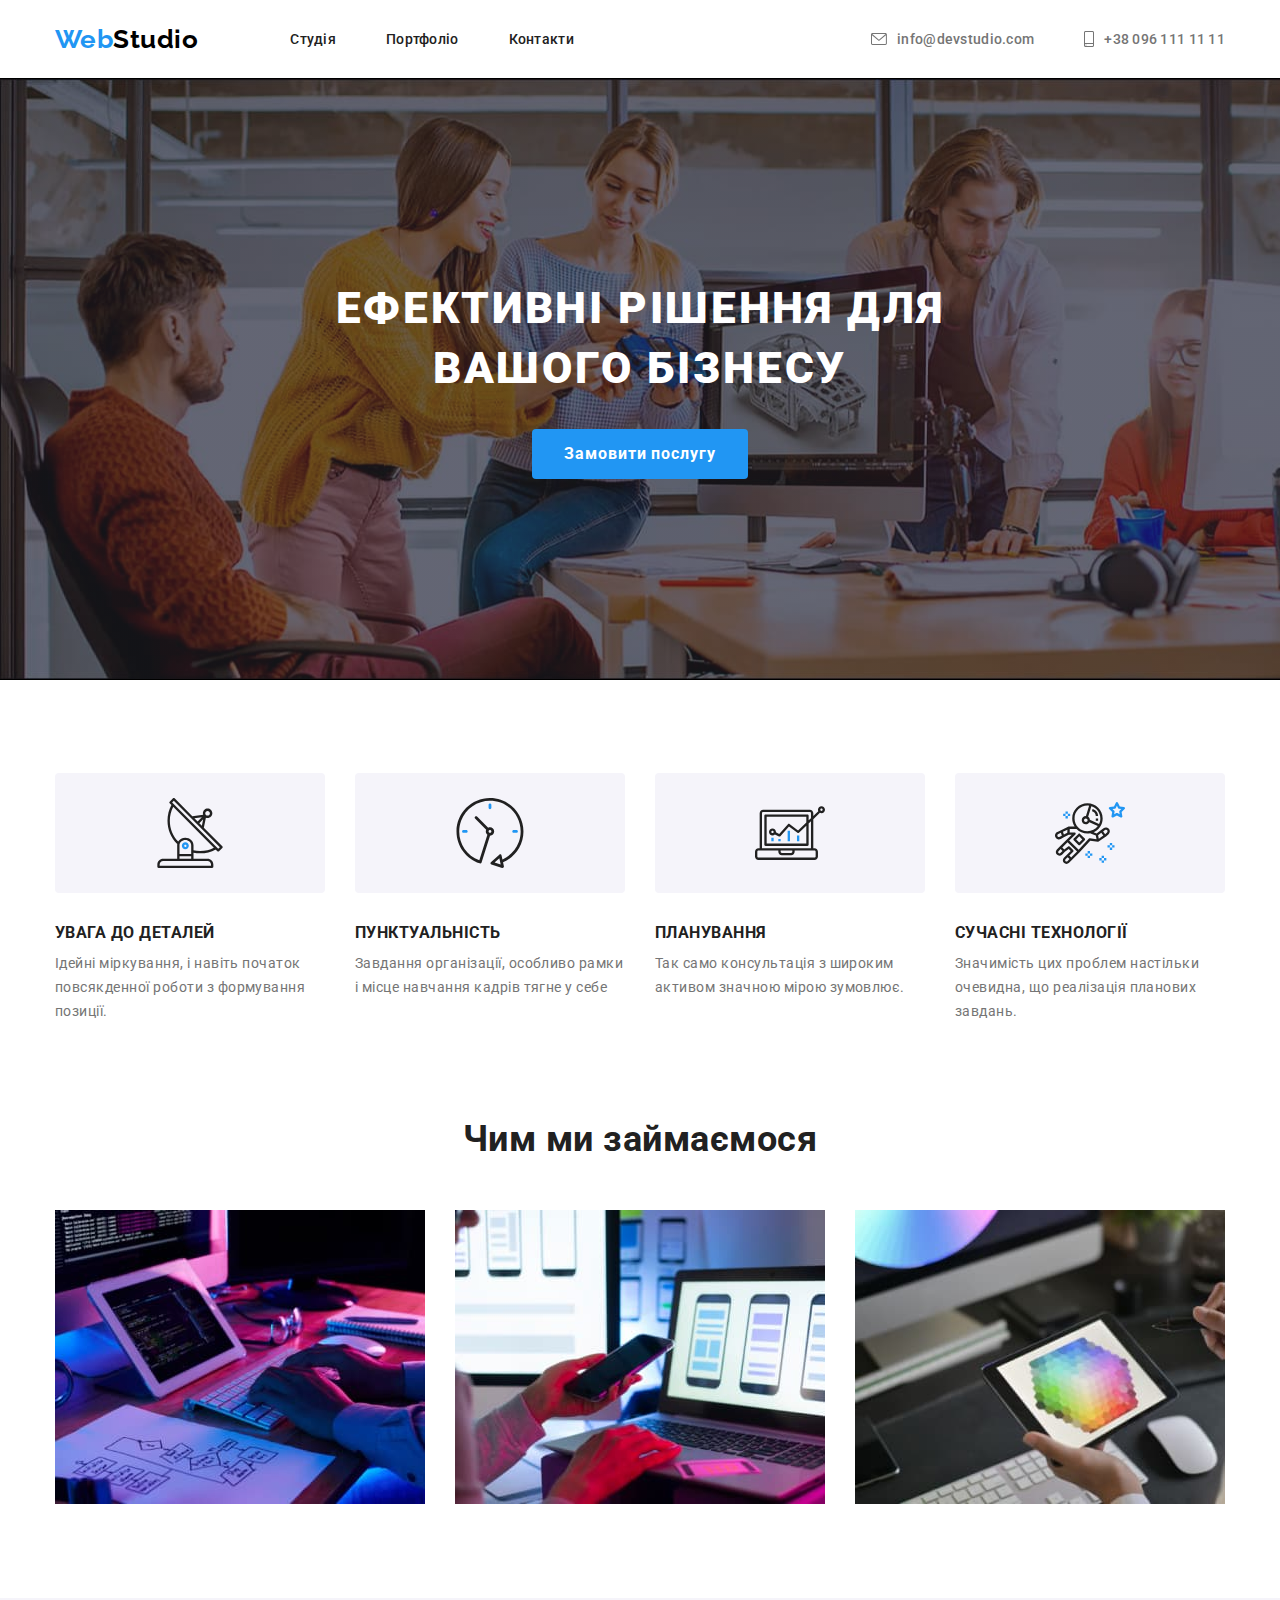
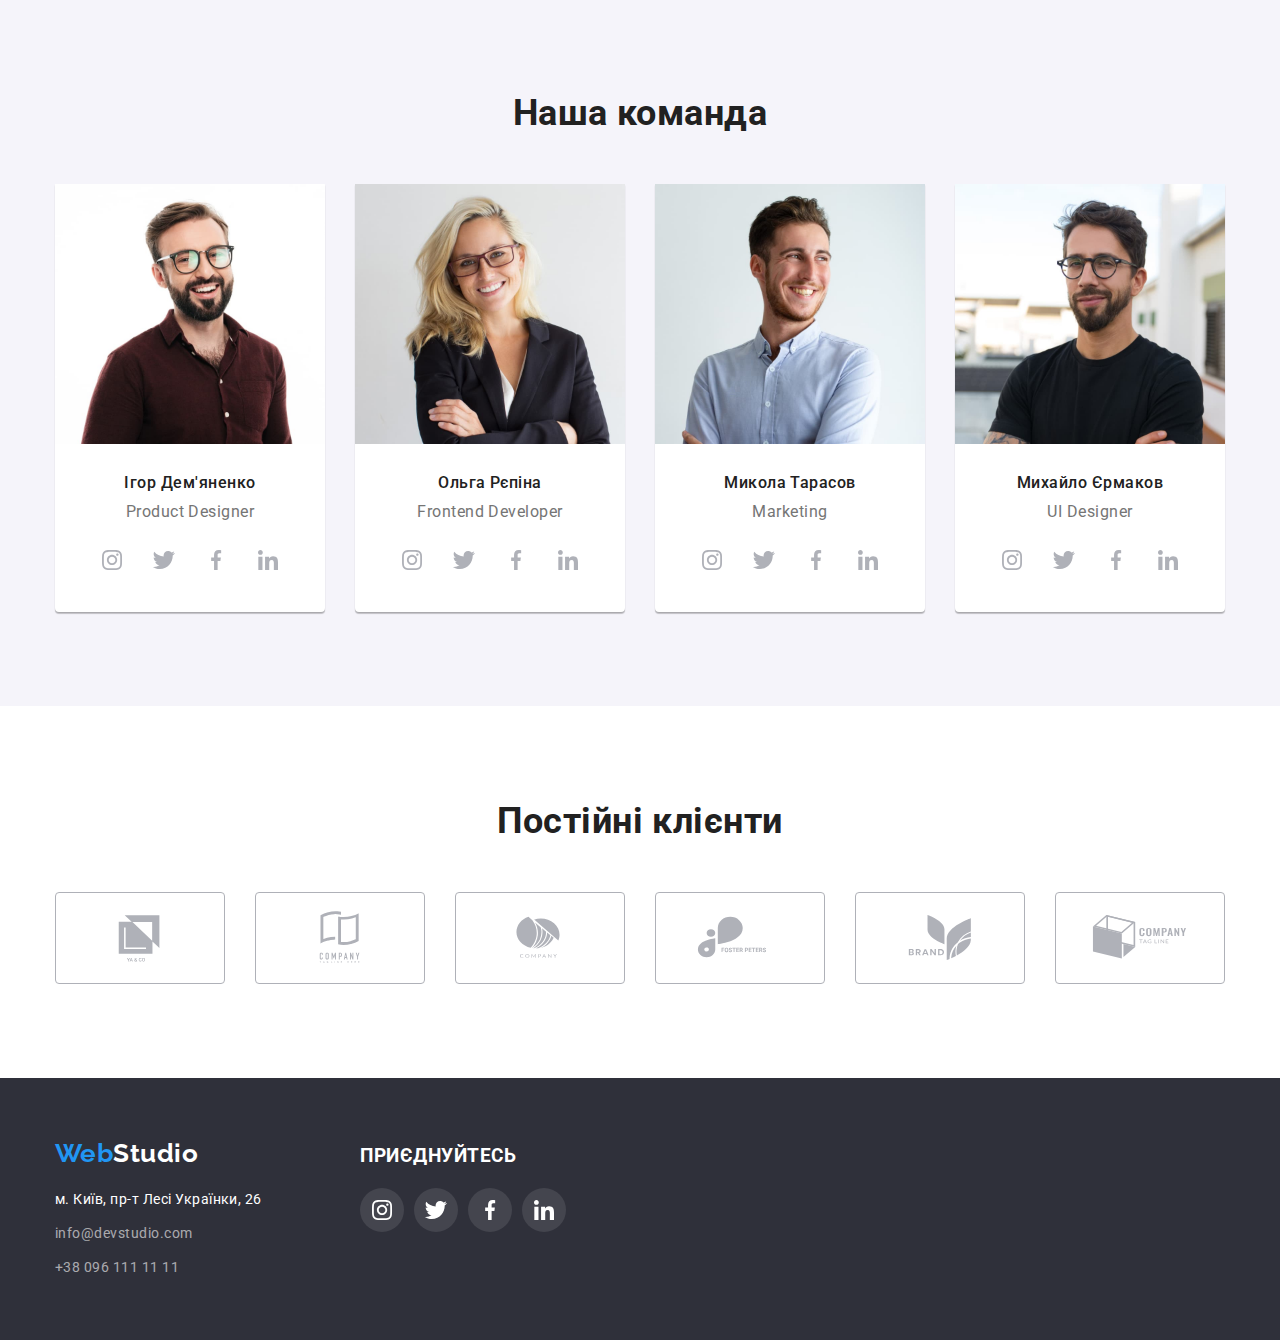
==== index.html @ e4ec39dd "hw5" ====
<!DOCTYPE html>
<html lang="uk">

<head>
    <meta charset="UTF-8" />
    <meta http-equiv="X-UA-Compatible" content="IE=edge" />
    <meta name="viewport" content="width=device-width, initial-scale=1.0" />
    <title>Home_Work_1</title>
    <link
        href="https://fonts.googleapis.com/css2?family=Raleway:wght@700&family=Roboto:wght@400;500;700;900&display=swap"
        rel="stylesheet">
    <link rel="stylesheet" href="https://cdn.jsdelivr.net/npm/modern-normalize@1.1.0/modern-normalize.min.css">
    <link rel="stylesheet" href="/css/style.css">
</head>

<body>
    <header class="header-menu">
        <div class="container header-menu-container">
            <nav class="menu-navigation">
                <a class="logo" href="./portfolio.html">
                    <span lang="en"><span class="logo-blue">Web</span><span class="logo-black">Studio</span></span>
                </a>

                <ul class="header-nav list">
                    <li class="item-link-nav">
                        <a class="link-nav" href="./portfolio.html">Студія</a>
                    </li>
                    <li class="item-link-nav">
                        <a class="link-nav" href="./portfolio.html">Портфоліо</a>
                    </li>
                    <li class="item-link-nav">
                        <a class="link-nav" href="./portfolio.html">Контакти</a>
                    </li>
                </ul>
            </nav>

            <ul class="header-contacts list">
                <li class="item-header-contacts">
                    <a class="link-contact" href="mailto:info@devstudio.com">
                        <svg class="icon-poshta icon-item" width="16" height="12">
                            <use href="./images/icons.svg#icon-poshta"></use>
                        </svg>info@devstudio.com</a>
                </li>
                <li class="item-header-contacts">
                    <a class="link-contact" href="tel:+380961111111">
                        <svg class="icon-smartphone icon-item" width="10" height="16">
                            <use href="./images/icons.svg#icon-smartphone"></use>
                        </svg> +38 096 111 11 11</a>
                </li>
            </ul>
        </div>
    </header>

    <main>
        <!-- hero -->
        <section class="hero-section">
            <div class="container hero-content hero-overlay">
                <h1 class="hero-title">
                    Ефективні рішення для
                    вашого бізнесу
                </h1>
                <span class="page-hero-btn">
                    <button class="btns hero-button" type="button">
                        Замовити послугу
                    </button>
                </span>

            </div>
        </section>

        <!-- our difference list witout title h2-->
        <section class="section">
            <div class="container">
                <h2 class="visually-hidden">Наші особливості</h2>

                <ul class="differences-list list">
                    <li class="difference-item">
                        <div class="link-difference">
                            <svg class="icon-antenna difference-icon" width="70" height="70">
                                <use href="./images/icons.svg#icon-antenna"></use>
                            </svg>
                        </div>
                        <div class="difference-text-item">
                            <h3 class="title-difference">Увага до деталей</h3>
                            <p class="description-difference">
                                Ідейні міркування, і навіть початок повсякденної роботи з
                                формування позиції.
                            </p>
                        </div>
                    </li>

                    <li class="difference-item">
                        <div class="link-difference">
                            <svg class="icon-antenna difference-icon" width="70" height="70">
                                <use href="./images/icons.svg#icon-clock"></use>
                            </svg>
                        </div>
                        <div class="difference-text-item">
                            <h3 class="title-difference">Пунктуальність</h3>
                            <p class="description-difference">
                                Завдання організації, особливо рамки і місце навчання кадрів тягне
                                у себе
                            </p>
                        </div>
                    </li>

                    <li class="difference-item">
                        <div class="link-difference">
                            <svg class="icon-antenna difference-icon" width="70" height="70">
                                <use href="./images/icons.svg#icon-diagram"></use>
                            </svg>
                        </div>
                        <div class="difference-text-item">
                            <h3 class="title-difference">Планування</h3>
                            <p class="description-difference">
                                Так само консультація з широким активом значною мірою зумовлює.
                            </p>
                        </div>
                    </li>

                    <li class="difference-item">
                        <div class="link-difference">
                            <svg class="icon-antenna difference-icon" width="70" height="70">
                                <use href="./images/icons.svg#icon-astronaut"></use>
                            </svg>
                        </div>
                        <div class="difference-text-item">
                            <h3 class="title-difference">Сучасні технології</h3>
                            <p class="description-difference">
                                Значимість цих проблем настільки очевидна, що реалізація планових
                                завдань.
                            </p>
                        </div>
                    </li>
                </ul>
            </div>
        </section>

        <!-- images what we do -->
        <section class="about section">
            <div class="container">
                <h2 class="title-what-we-do">Чим ми займаємося</h2>

                <ul class="list images-list">

                    <li class="item-images-list">
                        <a href="">
                            <img src="./images/imgs-index/typing.jpg" alt="typing" width="370" />
                        </a>
                    </li>

                    <li class="item-images-list">
                        <a href="">
                            <img src="./images/imgs-index/laptop.jpg" alt="laptop" width="370" />
                        </a>
                    </li>

                    <li class="item-images-list">
                        <a href="">
                            <img src="./images/imgs-index/tablet.jpg" alt="tablet" width="370" />
                        </a>
                    </li>
                </ul>
            </div>
        </section>

        <!-- our team -->
        <section class="section our-team-section ">
            <div class="container">
                <h2 class="title-our-team">Наша команда</h2>
                <ul class="list our-team">
                    <li class="item-our-team">
                        <img class="member-img" src="./images/imgs-index/product-designer.jpg"
                            alt="Product Designer photo" width="270" />
                        <div class="about-member">
                            <h3 class="member-team-name">Ігор Дем'яненко</h3>
                            <p class="member-team-position"><span lang="en">Product Designer</span></p>
                            <ul class="social-list-links list">
                                <li class="social_list-link">
                                    <a class="social-link" href="">
                                        <svg class="social-link-icon-instagram social-link-icon" width="20" height="20">
                                            <use href="./images/icons.svg#icon-instagram"></use>
                                        </svg>
                                    </a>
                                </li>
                                <li class="social_list-link">
                                    <a class="social-link" href="">
                                        <svg class="social-link-icon-twitter social-link-icon" width="20" height="20">
                                            <use href="./images/icons.svg#icon-twitter"></use>
                                        </svg>
                                    </a>
                                </li>
                                <li class="social_list-link">
                                    <a class="social-link" href="">
                                        <svg class="social-link-icon-facebook social-link-icon" width="20" height="20">
                                            <use href="./images/icons.svg#icon-facebook"></use>
                                        </svg>
                                    </a>
                                </li>
                                <li class="social_list-link">
                                    <a class="social-link" href="">
                                        <svg class="social-link-icon-linkedin social-link-icon" width="20" height="20">
                                            <use href="./images/icons.svg#icon-linkedin"></use>
                                        </svg>
                                    </a>
                                </li>
                            </ul>
                        </div>
                    </li>

                    <li class="item-our-team">
                        <img src="./images/imgs-index/frontend-developer.jpg" alt="Frontend Developer photo"
                            width="270" />
                        <div class="about-member">
                            <h3 class="member-team-name">Ольга Рєпіна</h3>
                            <p class="member-team-position"><span lang="en">Frontend Developer</span></p>
                            <ul class="social-list-links list">
                                <li class="social_list-link">
                                    <a class="social-link" href="">
                                        <svg class="social-link-icon-instagram social-link-icon" width="20" height="20">
                                            <use href="./images/icons.svg#icon-instagram"></use>
                                        </svg>
                                    </a>
                                </li>
                                <li class="social_list-link">
                                    <a class="social-link" href="">
                                        <svg class="social-link-icon-twitter social-link-icon" width="20" height="20">
                                            <use href="./images/icons.svg#icon-twitter"></use>
                                        </svg>
                                    </a>
                                </li>
                                <li class="social_list-link">
                                    <a class="social-link" href="">
                                        <svg class="social-link-icon-facebook social-link-icon" width="20" height="20">
                                            <use href="./images/icons.svg#icon-facebook"></use>
                                        </svg>
                                    </a>
                                </li>
                                <li class="social_list-link">
                                    <a class="social-link" href="">
                                        <svg class="social-link-icon-linkedin social-link-icon" width="20" height="20">
                                            <use href="./images/icons.svg#icon-linkedin"></use>
                                        </svg>
                                    </a>
                                </li>
                            </ul>
                        </div>
                    </li>

                    <li class="item-our-team">
                        <img src="./images/imgs-index/marketing.jpg" alt="Marketing photo" width="270" />
                        <div class="about-member">
                            <h3 class="member-team-name">Микола Тарасов</h3>
                            <p class="member-team-position"><span lang="en">Marketing</span></p>
                            <ul class="social-list-links list">
                                <li class="social_list-link">
                                    <a class="social-link" href="">
                                        <svg class="social-link-icon-instagram social-link-icon" width="20" height="20">
                                            <use href="./images/icons.svg#icon-instagram"></use>
                                        </svg>
                                    </a>
                                </li>
                                <li class="social_list-link">
                                    <a class="social-link" href="">
                                        <svg class="social-link-icon-twitter social-link-icon" width="20" height="20">
                                            <use href="./images/icons.svg#icon-twitter"></use>
                                        </svg>
                                    </a>
                                </li>
                                <li class="social_list-link">
                                    <a class="social-link" href="">
                                        <svg class="social-link-icon-facebook social-link-icon" width="20" height="20">
                                            <use href="./images/icons.svg#icon-facebook"></use>
                                        </svg>
                                    </a>
                                </li>
                                <li class="social_list-link">
                                    <a class="social-link" href="">
                                        <svg class="social-link-icon-linkedin social-link-icon" width="20" height="20">
                                            <use href="./images/icons.svg#icon-linkedin"></use>
                                        </svg>
                                    </a>
                                </li>
                            </ul>
                        </div>
                    </li>

                    <li class="item-our-team">
                        <img src="./images/imgs-index/ui-designer.jpg" alt="UI Designer photo" width="270" />
                        <div class="about-member">
                            <h3 class="member-team-name">Михайло Єрмаков</h3>
                            <p class="member-team-position"><span lang="en">UI Designer</span></p>
                            <ul class="social-list-links list">
                                <li class="social_list-link">
                                    <a class="social-link" href="">
                                        <svg class="social-link-icon-instagram social-link-icon" width="20" height="20">
                                            <use href="./images/icons.svg#icon-instagram"></use>
                                        </svg>
                                    </a>
                                </li>
                                <li class="social_list-link">
                                    <a class="social-link" href="">
                                        <svg class="social-link-icon-twitter social-link-icon" width="20" height="20">
                                            <use href="./images/icons.svg#icon-twitter"></use>
                                        </svg>
                                    </a>
                                </li>
                                <li class="social_list-link">
                                    <a class="social-link" href="">
                                        <svg class="social-link-icon-facebook social-link-icon" width="20" height="20">
                                            <use href="./images/icons.svg#icon-facebook"></use>
                                        </svg>
                                    </a>
                                </li>
                                <li class="social_list-link">
                                    <a class="social-link" href="">
                                        <svg class="social-link-icon-linkedin social-link-icon" width="20" height="20">
                                            <use href="./images/icons.svg#icon-linkedin"></use>
                                        </svg>
                                    </a>
                                </li>
                            </ul>
                        </div>
                    </li>
                </ul>
            </div>
        </section>

        <!-- constant customers -->
        <section class="section customers-section">
            <div class="container">
                <h2 class="title-constant-customers">Постійні клієнти</h2>

                <ul class="list customers-list">
                    <li class="customer-list-item">
                        <a href="#" class="customer-list-link">
                            <svg class="customer-list-link_icon" width="106" height="60">
                                <use href="./images/icons.svg#icon-logo1"></use>
                            </svg>
                        </a>
                    </li>

                    <li class="customer-list-item">
                        <a href="#" class="customer-list-link">
                            <svg class="customer-list-link_icon" width="106" height="60">
                                <use href="./images/icons.svg#icon-logo2"></use>
                            </svg>
                        </a>
                    </li>

                    <li class="customer-list-item">
                        <a href="#" class="customer-list-link">
                            <svg class="customer-list-link_icon" width="106" height="60">
                                <use href="./images/icons.svg#icon-logo3"></use>
                            </svg>
                        </a>
                    </li>

                    <li class="customer-list-item">
                        <a href="#" class="customer-list-link">
                            <svg class="customer-list-link_icon" width="106" height="60">
                                <use href="./images/icons.svg#icon-logo4"></use>
                            </svg>
                        </a>
                    </li>

                    <li class="customer-list-item">
                        <a href="#" class="customer-list-link">
                            <svg class="customer-list-link_icon" width="106" height="60">
                                <use href="./images/icons.svg#icon-logo5"></use>
                            </svg>
                        </a>
                    </li>

                    <li class="customer-list-item">
                        <a href="#" class="customer-list-link">
                            <svg class="customer-list-link_icon" width="106" height="60">
                                <use href="./images/icons.svg#icon-logo6"></use>
                            </svg>
                        </a>
                    </li>
                </ul>
            </div>
        </section>
    </main>

    <footer class="footer-menu">
        <div class="container footer-container">

            <div class="logo-address-container">
                <a class="logo" href=""><span lang="en"><span class="logo-blue">Web</span><span
                            class="logo-white">Studio</span></span></a>
                <address class="footer-address">
                    <ul class="list footer-contacts">
                        <li class="item-footer-contacts">
                            <a class="link-footer map-address" href="https://goo.gl/maps/CPtrU1FHBa2aNyZL9"
                                target="_blank" rel="noopener noreferrer"">м. Київ, пр-т Лесі Українки, 26</a>
                    </li>
                    <li class=" item-footer-contacts">
                                <a class=" link-footer mail-contact"
                                    href="mailto:info@devstudio.com">info@devstudio.com</a>
                        </li>
                        <li class="item-footer-contacts">
                            <a class="link-footer tel-contact" href="tel:+380961111111">+38 096 111 11 11</a>
                        </li>
                    </ul>
                </address>
            </div>

            <div class="icon-footer-container">
                <h3 class="title-icon-footer" lang="uk">приєднуйтесь</h3>
                <ul class="list-icon-footer list">
                    <li class="footer-social_list-link">
                        <a class="footer-social-link" href="">
                            <svg class="social-link-icon-instagram social-link-icon" width="20" height="20">
                                <use href="./images/icons.svg#icon-instagram"></use>
                            </svg>
                        </a>
                    </li>
                    <li class="footer-social_list-link">
                        <a class="footer-social-link" href="">
                            <svg class="social-link-icon-twitter social-link-icon" width="20" height="20">
                                <use href="./images/icons.svg#icon-twitter"></use>
                            </svg>
                        </a>
                    </li>
                    <li class="footer-social_list-link">
                        <a class="footer-social-link" href="">
                            <svg class="social-link-icon-facebook social-link-icon" width="20" height="20">
                                <use href="./images/icons.svg#icon-facebook"></use>
                            </svg>
                        </a>
                    </li>
                    <li class="footer-social_list-link">
                        <a class="footer-social-link" href="">
                            <svg class="social-link-icon-linkedin social-link-icon" width="20" height="20">
                                <use href="./images/icons.svg#icon-linkedin"></use>
                            </svg>
                        </a>
                    </li>
                </ul>
            </div>
        </div>
    </footer>
</body>

</html>
---- css/style.css ----
:root {
    --main-dark-color: #212121;
    --main-light-color: #757575;
    --grey-icon-color: #AFB1B8;
    --blue-color: #2196F3;
    --blue-button-active-color: #188CE8;
    --grey-button-color: #F5F4FA;
    --logo-dark-color: #000000;
    --white-color: #ffffff;
    --hero-background-color: #2F303A;
    --header-border-color: #ECECEC;
    --light-footer-contacts-color: rgba(255, 255, 255, 0.6);
    --border-portfolio-color: #EEEEEE;
    --under-bgimages-color: #c4c4c4;
    --card-set-gap: 30px;
}

/* General Styles */

h1,
h2,
h3,
h4,
p {
    margin-top: 0;
    margin-bottom: 0;
}

ul,
ol {
    margin-top: 0;
    margin-bottom: 0;
    padding-left: 0;
}

img {
    display: block;
    max-width: 100%;
}

body {
    font-family: 'Roboto', sans-serif;
    font-style: normal;
    font-weight: 400;
    line-height: 1.17;
    letter-spacing: 0.03em;
    color: var(--main-light-color);
}

.section {
    padding-top: 94px;
    padding-bottom: 94px;
}

.container {
    width: 1200px;
    margin-left: auto;
    margin-right: auto;
    padding-left: 15px;
    padding-right: 15px;
}

/* a {
    text-decoration: none;
} */

/* li {
    list-style: none;
} */


/* Header Styles */

/* header logo */

.header-menu {
    padding-top: 24px;
    padding-bottom: 24px;

    border-bottom: 1px solid var(--header-border-color);
}

.header-menu-container {
    display: flex;
    align-items: center;
    justify-content: space-between;
}

.menu-navigation {
    display: flex;
    align-items: center;
}

.logo {
    margin-right: 92px;

    font-family: 'Raleway';
    font-size: 26px;
    font-weight: 700;
    letter-spacing: inherit;
}

.logo,
.link-nav,
.link-contact,
.link-footer,
.link-images,
.social-link {
    text-decoration: none;
}

.logo-blue {
    color: var(--blue-color);
}

.logo-black {
    color: var(--logo-dark-color);
}

/* header nav and contacts*/

.list {
    list-style: none;
}

.header-nav,
.header-contacts {
    display: flex;

    font-size: 14px;
    font-weight: 500;
    letter-spacing: 0.02em;
}

.header-nav {
    column-gap: 50px;
}

.item-link-nav:not(:last-child) {
    /* margin-right: 50px; */
}

.link-nav {
    color: var(--main-dark-color);
}

.header-contacts .item-header-contacts:not(:last-child) {
    margin-right: 50px;
}


.link-contact,
.link-difference {
    display: flex;
    align-items: center;
    justify-content: center;
    color: var(--main-light-color);
}

.icon-item {
    margin-right: 10px;
    fill: currentColor;

}

.link-nav:hover,
.link-nav:focus,
.link-contact:hover,
.link-contact:focus,
.map-address:hover,
.map-address:focus {
    color: var(--blue-color);
}

/* Page 1 (index.html) Styles for main */

/* hero section*/

.hero-section {
    padding-top: 200px;
    padding-bottom: 200px;
    max-width: 1600px;
    height: 600px;
    margin-right: auto;
    margin-left: auto;

    background-color: var(--under-bgimages-color);
    outline: 1px solid #000000;
    background-image: linear-gradient(rgba(47, 48, 58, 0.4), rgba(47, 48, 58, 0.4)),
        url(../images/bg-hero-img.jpg);
    block-size: auto;
}

.hero-content .hero-title {
    margin-right: auto;
    margin-left: auto;
    width: 696px;
    margin-bottom: 30px;

    font-size: 44px;
    font-style: inherit;
    font-weight: 900;
    line-height: 1.36;
    letter-spacing: 0.06em;
    text-transform: uppercase;
    text-align: center;
    color: var(--white-color);
}

.hero-overlay {}

/* this property for all buttons (Page 1-2) */
.btns {
    cursor: pointer;
    font-family: 'Roboto';
    font-style: normal;
    font-size: 16px;
    border-radius: 4px;
}

.hero-button {
    padding-top: 10px;
    padding-right: 32px;
    padding-bottom: 10px;
    padding-left: 32px;

    background-color: var(--blue-color);
    color: var(--white-color);
    font-family: 'Roboto';
    font-style: normal;
    font-size: 16px;
    font-weight: 700;
    line-height: 1.88;
    letter-spacing: 0.06em;

    border: 0;
}

.page-hero-btn {
    display: flex;
    justify-content: center;
}

.hero-button:hover,
.hero-button:focus {
    background-color: #188CE8;
}


/* Section with our difference list and witout title h2 */

.visually-hidden {
    position: absolute;
    white-space: nowrap;
    width: 1px;
    height: 1px;
    overflow: hidden;
    border: 0;
    padding: 0;
    clip: rect(0 0 0 0);
    clip-path: inset(50%);
    margin: -1px;
}

.differences-list {
    display: flex;
    flex-wrap: wrap;
    margin-right: -30px;

    font-family: inherit;
    line-height: inherit;
    font-size: 14px;
}

.difference-item {
    flex-basis: calc(100% / 4 - var(--card-set-gap));
    margin-right: 30px;
}

.link-difference {
    display: flex;
    justify-content: center;
    align-items: center;
    height: 120px;
    border-radius: 4px;
    background-color: var(--grey-button-color);
}

.link-difference>.difference-icon {
    width: 70px;
    height: 70px;
    fill: solid #AFB1B8;
}

.difference-text-item {
    padding-top: 30px;
}

.title-difference {
    margin-bottom: 10px;

    font-weight: 700;
    color: var(--main-dark-color);
    text-transform: uppercase;
}

.description-difference {
    line-height: 1.71;
    color: var(--main-light-color);
}

/* what we do Section*/

.title-what-we-do,
.title-our-team,
.title-constant-customers {
    text-align: center;
    margin-bottom: 50px;

    font-weight: 700;
    font-size: 36px;
    color: var(--main-dark-color);
}

.about {
    padding-top: 0;
}

.images-list {
    display: flex;
    flex-wrap: wrap;
    column-gap: var(--card-set-gap);
}

.item-images-list {}

/* our team Section */

.our-team-section {
    background-color: var(--grey-button-color);
}

.our-team {
    display: flex;
    flex-wrap: wrap;
    margin-right: -30px;

    font-family: inherit;
    font-size: 16px;
    line-height: inherit;
}

.item-our-team {
    flex-basis: calc(100% / 4 - var(--card-set-gap));
    margin-right: 30px;
    text-align: center;
    background-color: var(--white-color);
    border-radius: 0px 0px 4px 4px;
    box-shadow: 0 2px 1px 0 rgba(0, 0, 0, 0.2),
        0 1px 1px 0 rgba(0, 0, 0, 0.14);
}

.about-member {
    flex-basis: inherit;
    padding-top: 30px;
    padding-bottom: 30px;

    flex-basis: inherit;
}

.member-team-name {
    margin-bottom: 10px;

    font-weight: 500;
    font-size: 16px;
    color: var(--main-dark-color);
}

.member-team-position {
    color: var(--main-light-color);
}

.social-list-links {
    display: flex;
    /* margin-bottom: 20px; */
    justify-content: center;
    margin-top: 16px;
    column-gap: 8px;
    /* padding: 0 32px; */
    /* margin-right: auto;
    margin-left: auto; */
    /* width: 206px;
    margin-right: auto;
    margin-left: auto; */
}

.social_list-link {
    align-items: center;
    justify-content: center;
}

.social-link {
    display: flex;
    justify-content: center;
    align-items: center;
    width: 44px;
    height: 44px;
    border-radius: 50%;
    /* background-color: teal; */
}

.social-link:hover,
.social-link:focus {
    background-color: var(--blue-color);
}

.social-link-icon {
    width: 100%;
    /* height: 100%; */
    color: var(--grey-icon-color);
    fill: currentColor;
}

.social-link:hover .social-link-icon,
.social-link:focus .social-link-icon {
    fill: var(--white-color);
}

/* align-content: center; */
/* width: 44px;
    height: 44px;
*/

/* .social_list-link {
    justify-content: center;
    /* flex-basis: calc(100% / 4 - 10px);
    margin-right: 10px; */
}

/* .social-link {
    display: flex;
    align-content: center;
} */
*/
/* white card under image */



/* Customers Section */

.customers-section {}

.customers-list {
    display: flex;
    align-items: center;
    justify-content: center;
    /* flex-wrap: wrap; */
    margin-right: -30px;
}

.customer-list-item {
    /* display: flex; */
    flex-basis: calc(100% / 6 - var(--card-set-gap));
    margin-right: var(--card-set-gap);
    /* border: 1px solid teal; */
    /* width: 170px; */
    height: 92px;
    /* stroke: 1px solid #AFB1B8; */
}

.customer-list-link {
    display: flex;
    align-items: center;
    justify-content: center;
    /* width: 100%; */
    height: 100%;
    /* padding: 16px 32px; */
    background-color: var(--white-color);
    border: 1px solid #AFB1B8;
    border-radius: 4px;
}

.customer-list-link:hover,
.customer-list-link:focus {
    border-color: var(--blue-color);
    fill: var(--blue-color);
}

.customer-list-link:hover .customer-list-link_icon,
.customer-list-link:focus .customer-list-link_icon {
    /* border-color: var(--blue-color); */
    fill: var(--blue-color);
}

.customer-list-link_icon {
    width: 106px;
    height: 60px;
    color: #AFB1B8;
    fill: var(--grey-icon-color);
}


/* Styles of Footer part*/

/* logo */

.footer-container {
    display: flex;
    align-items: baseline;
    justify-content: flex-start;
}

.footer-menu {
    padding-top: 60px;
    padding-bottom: 60px;

    background-color: var(--hero-background-color);
}

.logo-white {
    color: var(--white-color);
}

.footer-address {
    margin-top: 20px;
}

.footer-contacts {
    font-family: inherit;
    font-style: normal;
    font-size: 14px;
    letter-spacing: inherit;
    line-height: 1.71;
}

.item-footer-contacts:not(:last-child) {
    margin-bottom: 10px;
}

.map-address {
    color: var(--white-color);
}

.mail-contact,
.tel-contact {
    color: var(--light-footer-contacts-color);
}

.mail-contact:hover,
.mail-contact:focus,
.tel-contact:hover,
.tel-contact:focus {
    color: rgba(33, 150, 243, 1);
}

.icon-footer-container {
    margin-left: 70px;
}

.title-icon-footer {
    margin-bottom: 20px;
}

.list-icon-footer {
    display: flex;
    margin-right: -10px;
}

.title-icon-footer {
    font-style: inherit;
    color: var(--white-color);
    line-height: auto;
    font-style: bold;
    text-transform: uppercase;
}

.footer-social-link {
    display: flex;
    justify-content: center;
    align-items: center;
    width: 44px;
    height: 44px;
    border-radius: 50%;
    background-color: rgba(255, 255, 255, 0.1);
}

.footer-social_list-link {
    flex-basis: calc(100% / 4 - 10px);
    margin-right: 10px;
}

.footer-social-link>.social-link-icon {
    fill: var(--white-color);
}

.footer-social-link:hover,
.footer-social-link:focus {
    background-color: var(--blue-color);
    fill: var(--white-color);
}



/* Page 2 (portfolio.html) Styles for main */

.list-buttons {
    display: flex;
    flex-wrap: wrap;
    justify-content: center;
    margin-bottom: 50px;
}

.list-btn {
    padding-top: 6px;
    padding-right: 22px;
    padding-bottom: 6px;
    padding-left: 22px;

    font-weight: 500;
    line-height: 1.63;
    letter-spacing: 0.03em;

    border: 1px solid transparent;
}

/* .btn-all {
    padding-right: 25px;
    padding-left: 25px;
} */

.portfolio-btn:not(:last-child) {
    margin-right: 8px;
}

.menu-button:hover,
.menu-button:focus {
    background-color: var(--blue-color);
    color: var(--white-color);
    box-shadow: 0px 3px 1px rgba(0, 0, 0, 0.1),
        0px 1px 2px rgba(0, 0, 0, 0.08),
        0px 2px 2px rgba(0, 0, 0, 0.12);
}

.images-menu {
    display: flex;
    /* box-sizing: border-box; */
    flex-wrap: wrap;
    margin-right: calc(-1 *var(--card-set-gap));
    margin-bottom: calc(-1 *var(--card-set-gap));
}

.item-img-menu {
    flex-basis: calc(100% / 3 - 30px);
    margin-right: var(--card-set-gap);
    margin-bottom: var(--card-set-gap);

    background-color: var(--white-color);
}

.item-img-menu:not(:nth-child(3n)) {
    margin-right: 30px;
}

.item-img-menu:not(:nth-last-child(-n+3)) {
    margin-bottom: 30px;
}

.link-images {
    display: block;
}

/* НЕ ПРАЦЮЄ ТІНЬ НА ПОСИЛАННЯХ, ЛИШЕ НА ЛІШКАХ .item-img-menu */
.link-images:hover,
.link-images:focus {
    box-shadow: 1px 4px 6px rgba(0, 0, 0, 0.16),
        0 4px 4px rgba(0, 0, 0, 0.06),
        0 1px 1px rgba(0, 0, 0, 0.12);
}

.img-dsc {
    display: block;
    padding: 20px 24px;

    border-top: 0;
    border-bottom: 1px solid var(--border-portfolio-color);
    border-right: 1px solid var(--border-portfolio-color);
    border-left: 1px solid var(--border-portfolio-color);
}

.image-title {
    font-size: 18px;
    font-weight: 700;
    line-height: 2;
    letter-spacing: 0.06em;

    color: var(--main-dark-color);
}

.image-text {
    font-size: 16px;
    line-height: 1.88;
    letter-spacing: inherit;

    color: var(--main-light-color);
}
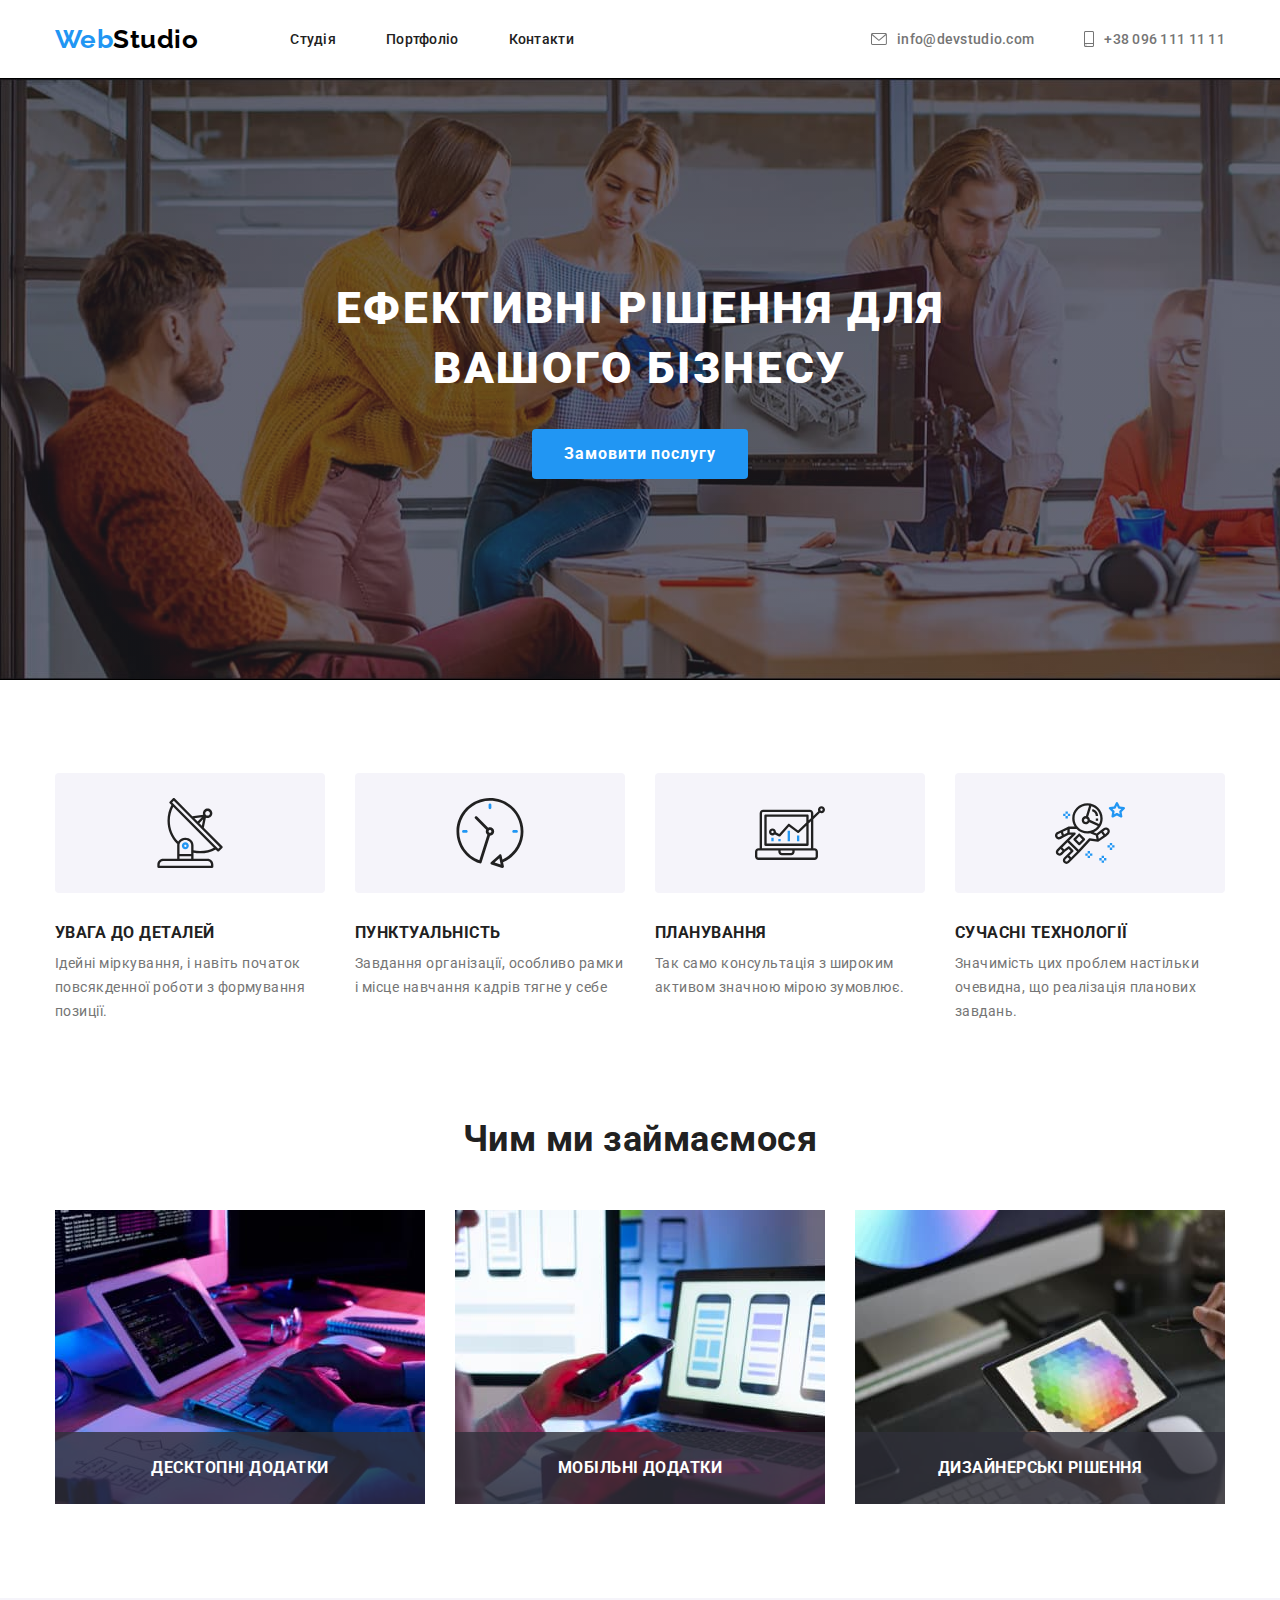
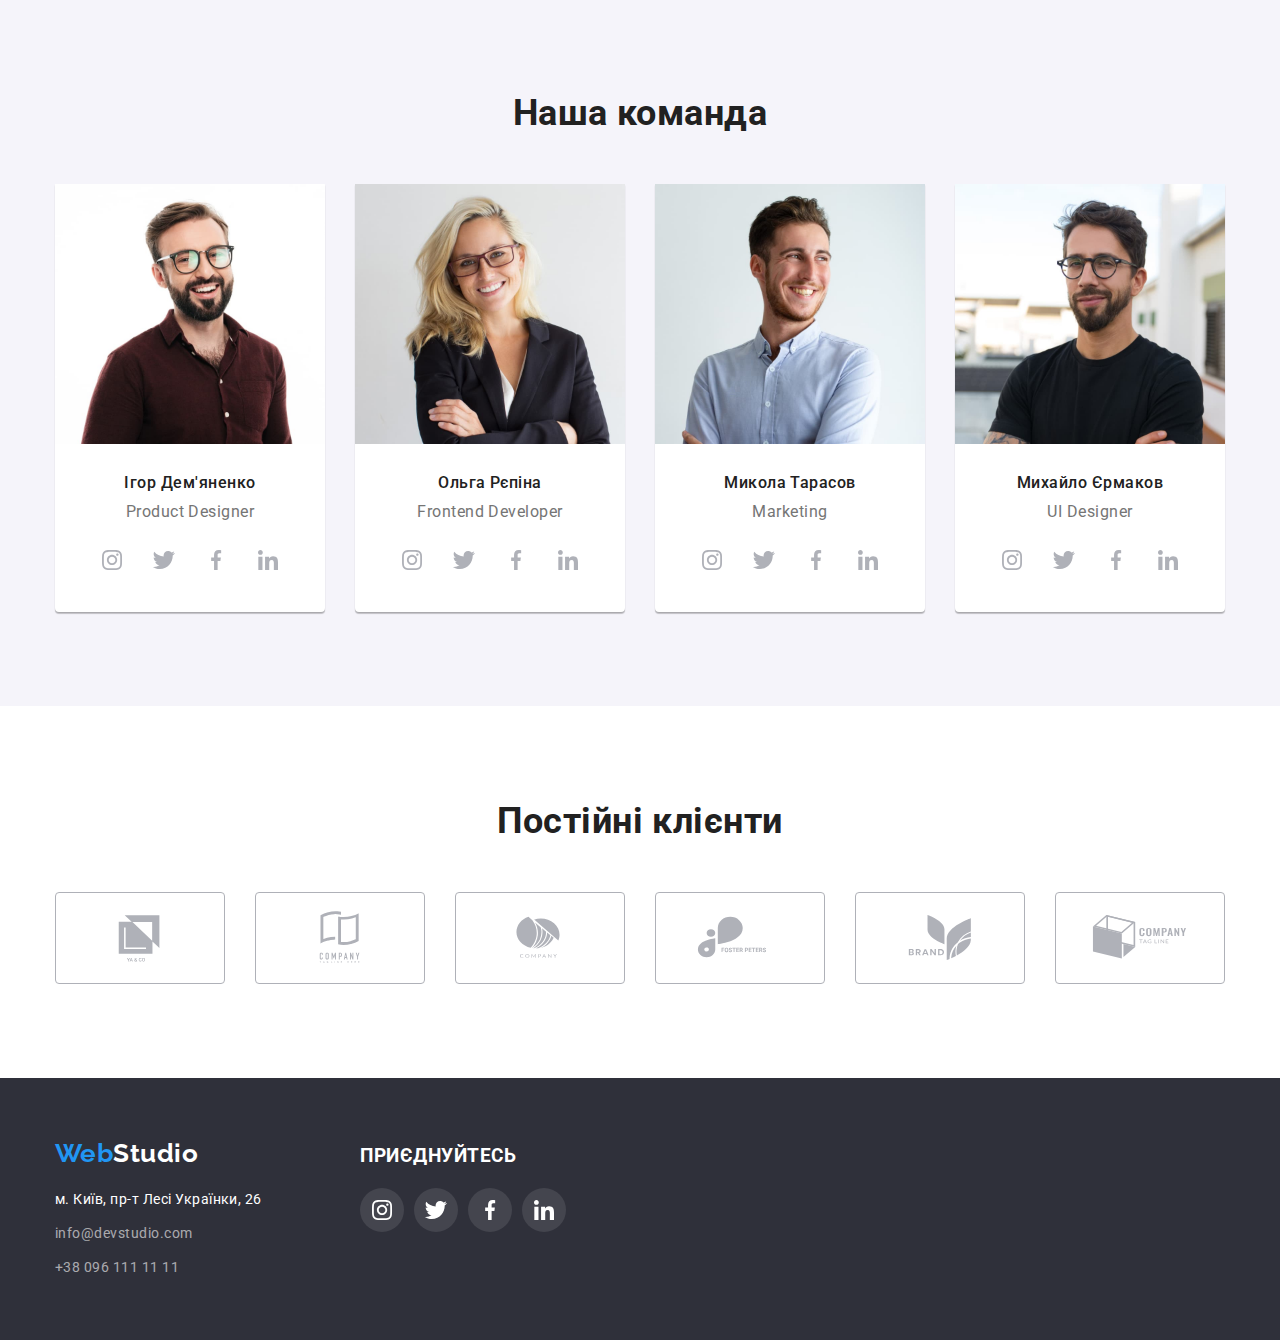
==== commit 48cf5073: "hw5" ====
--- a/index.html
+++ b/index.html
@@ -144,21 +144,36 @@
                 <ul class="list images-list">
 
                     <li class="item-images-list">
-                        <a href="">
-                            <img src="./images/imgs-index/typing.jpg" alt="typing" width="370" />
-                        </a>
+                        <div class="thumb-what-we-do">
+                            <a href="">
+                                <img src="./images/imgs-index/typing.jpg" alt="typing" width="370" />
+                            </a>
+                            <div class="dscn-what-we-do">
+                                <p lang="uk">Десктопні додатки</p>
+                            </div>
+                        </div>
                     </li>
 
                     <li class="item-images-list">
-                        <a href="">
-                            <img src="./images/imgs-index/laptop.jpg" alt="laptop" width="370" />
-                        </a>
+                        <div class="thumb-what-we-do">
+                            <a href="">
+                                <img src="./images/imgs-index/laptop.jpg" alt="laptop" width="370" />
+                            </a>
+                            <div class="dscn-what-we-do">
+                                <p lang="uk">Мобільні додатки</p>
+                            </div>
+                        </div>
                     </li>
 
                     <li class="item-images-list">
-                        <a href="">
-                            <img src="./images/imgs-index/tablet.jpg" alt="tablet" width="370" />
-                        </a>
+                        <div class="thumb-what-we-do">
+                            <a href="">
+                                <img src="./images/imgs-index/tablet.jpg" alt="tablet" width="370" />
+                            </a>
+                            <div class="dscn-what-we-do">
+                                <p lang="uk">Дизайнерські рішення</p>
+                            </div>
+                        </div>
                     </li>
                 </ul>
             </div>
--- a/css/style.css
+++ b/css/style.css
@@ -105,7 +105,8 @@
 .link-contact,
 .link-footer,
 .link-images,
-.social-link {
+.social-link,
+.link-images.images-overlay-text {
     text-decoration: none;
 }
 
@@ -334,6 +335,34 @@
 
 .item-images-list {}
 
+.thumb-what-we-do {
+    position: relative;
+    display: flex;
+}
+
+/* .thumb-what-we-do:hover .dscn-what-we-do {
+    opacity: 0;
+} */
+
+.dscn-what-we-do {
+    position: absolute;
+    display: flex;
+    justify-content: center;
+    align-items: center;
+    padding-top: 27px;
+    padding-bottom: 27px;
+    /* top: 50%;
+    left: 50%; */
+    /* transform: translate(-50%, 0%); */
+    width: 100%;
+    bottom: 0;
+    
+    background-color: rgba(47, 48, 58, 0.8);
+    color: var(--white-color);
+    text-transform: uppercase;
+    font-weight: 700;
+}
+
 /* our team Section */
 
 .our-team-section {
@@ -669,6 +698,29 @@
     display: block;
 }
 
+.link-images-overlay {
+    position: relative;
+    /* display: flex; */
+}
+
+.images-overlay-text {
+    position: absolute;
+    top: 50%;
+    left: 50%;
+    transform: translate(-50%, -50%);
+    width: 100%;
+    height: 100%;
+
+    background-color: rgba(33, 150, 243, 0.9);
+    color: --white-color;
+    /* display: inline-block; */
+    /* padding: 63px 24px; */
+    font-size: 18px;
+    line-height: 1.33;
+    
+    opacity: ;
+}
+
 /* НЕ ПРАЦЮЄ ТІНЬ НА ПОСИЛАННЯХ, ЛИШЕ НА ЛІШКАХ .item-img-menu */
 .link-images:hover,
 .link-images:focus {
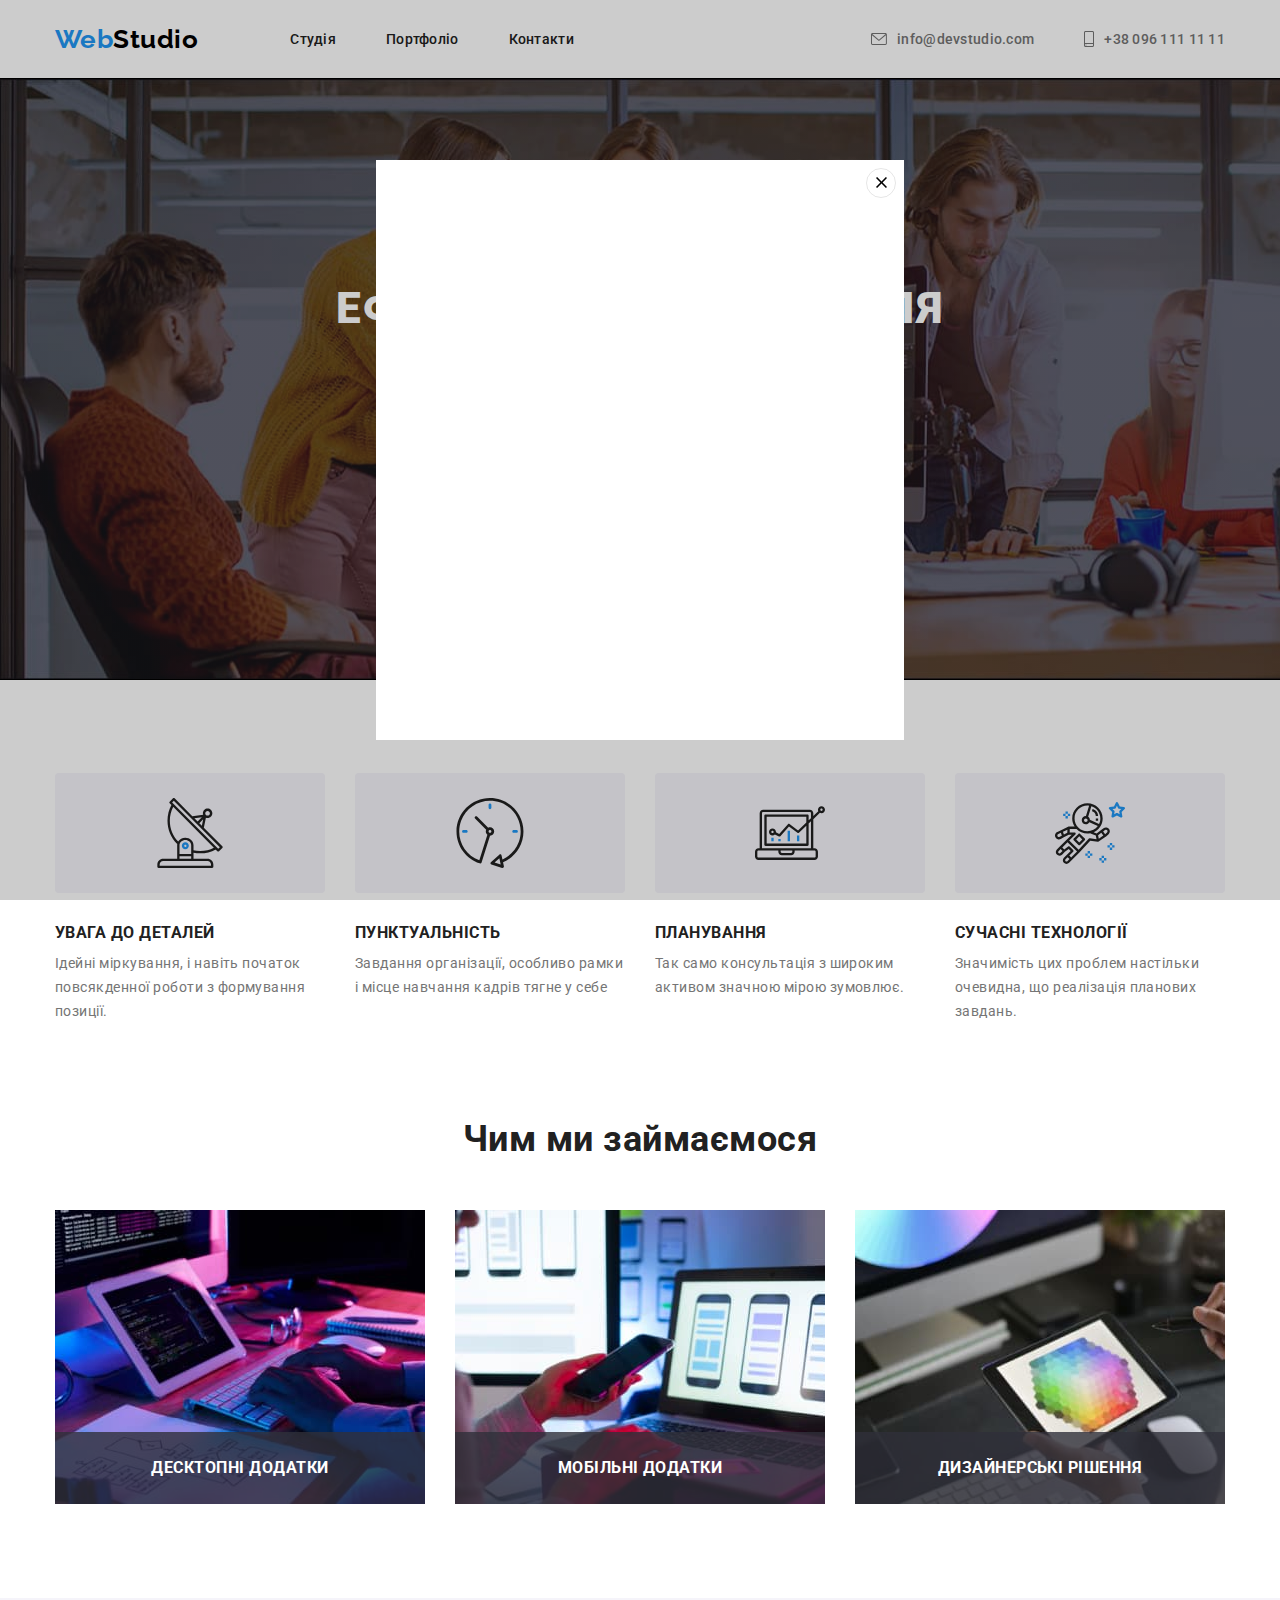
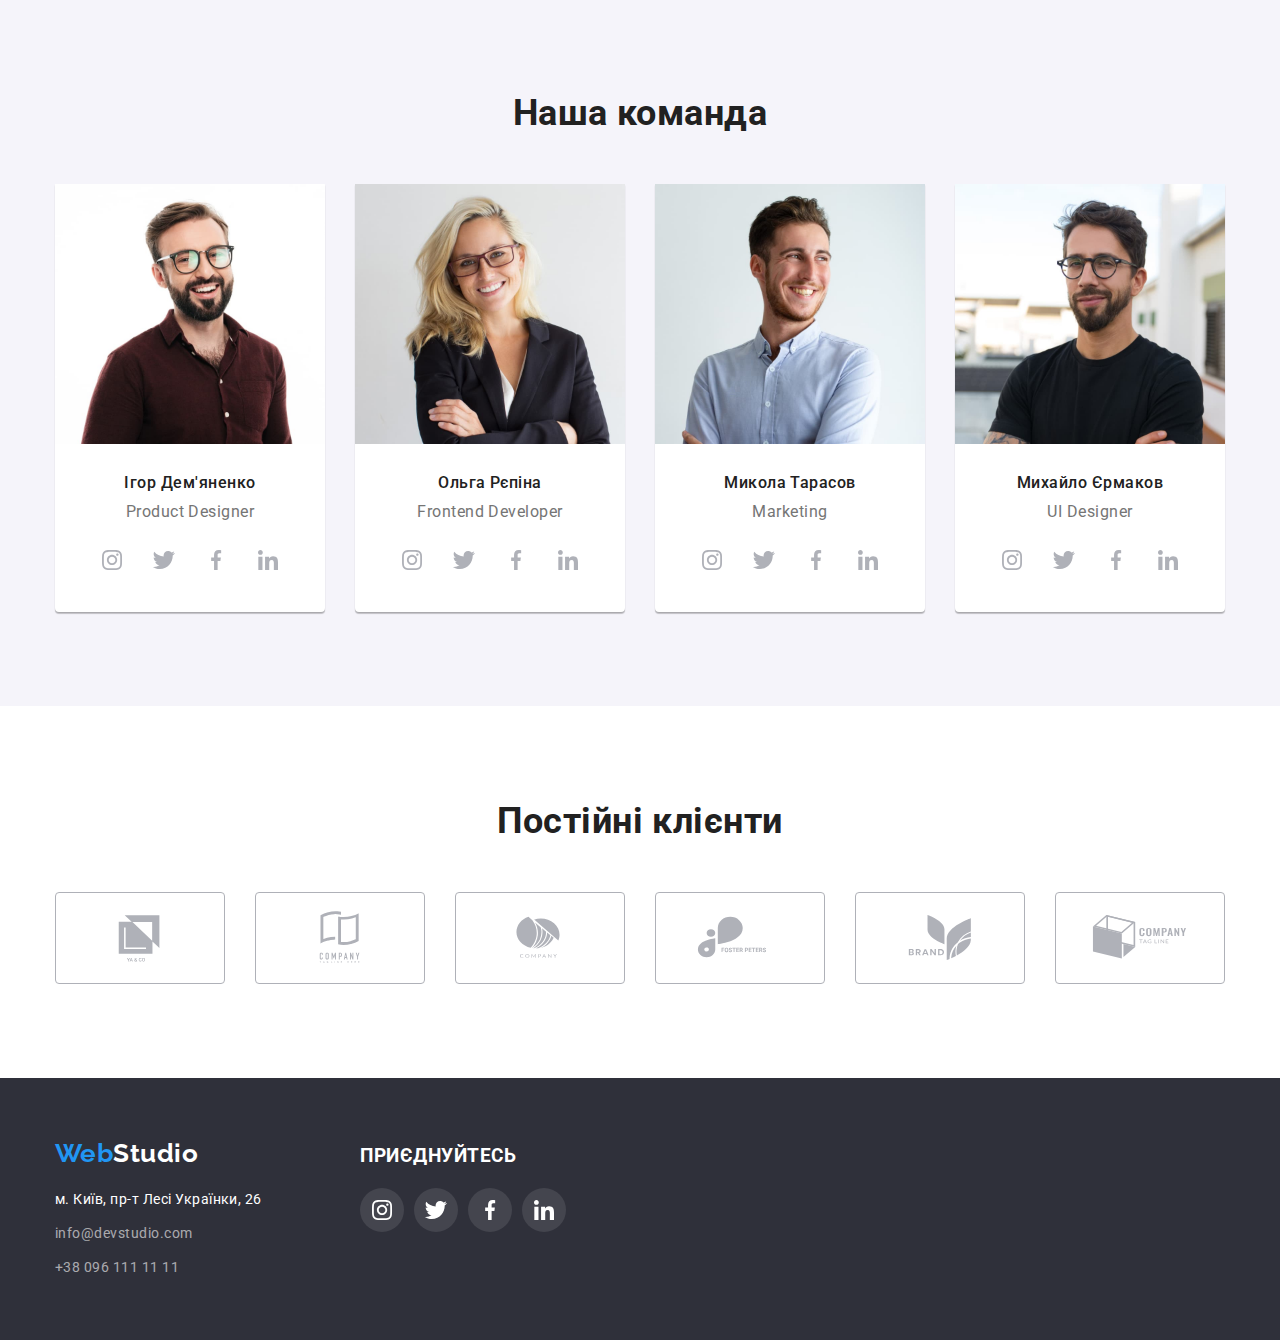
==== commit 0e97752a: "hw5" ====
--- a/index.html
+++ b/index.html
@@ -457,6 +457,16 @@
             </div>
         </div>
     </footer>
+
+    <div class="backdrop">
+        <div class="modal">
+            <button class="modal-close-btn">
+                <svg class="modal-close-icon" width="18" height="18">
+                    <use href="./images/icons.svg#icon-close-black"></use>
+                </svg>
+            </button>
+        </div>
+    </div>
 </body>
 
 </html>--- a/css/style.css
+++ b/css/style.css
@@ -13,6 +13,7 @@
     --border-portfolio-color: #EEEEEE;
     --under-bgimages-color: #c4c4c4;
     --card-set-gap: 30px;
+    --transition-dur-func: 250ms cubic-bezier(0.4, 0, 0.2, 1);
 }
 
 /* General Styles */
@@ -105,8 +106,7 @@
 .link-contact,
 .link-footer,
 .link-images,
-.social-link,
-.link-images.images-overlay-text {
+.social-link {
     text-decoration: none;
 }
 
@@ -143,6 +143,7 @@
 
 .link-nav {
     color: var(--main-dark-color);
+    transition: color var(--transition-dur-func);
 }
 
 .header-contacts .item-header-contacts:not(:last-child) {
@@ -156,12 +157,16 @@
     align-items: center;
     justify-content: center;
     color: var(--main-light-color);
+}
+
+.link-contact {
+    transition: color var(--transition-dur-func);
 }
 
 .icon-item {
     margin-right: 10px;
     fill: currentColor;
-
+    transition: fill var(--transition-dur-func);
 }
 
 .link-nav:hover,
@@ -220,10 +225,7 @@
 }
 
 .hero-button {
-    padding-top: 10px;
-    padding-right: 32px;
-    padding-bottom: 10px;
-    padding-left: 32px;
+    padding: 10px 32px;
 
     background-color: var(--blue-color);
     color: var(--white-color);
@@ -235,6 +237,7 @@
     letter-spacing: 0.06em;
 
     border: 0;
+    transition: background-color var(--transition-dur-func);
 }
 
 .page-hero-btn {
@@ -435,6 +438,7 @@
     width: 44px;
     height: 44px;
     border-radius: 50%;
+    transition: background-color var(--transition-dur-func);
     /* background-color: teal; */
 }
 
@@ -448,6 +452,7 @@
     /* height: 100%; */
     color: var(--grey-icon-color);
     fill: currentColor;
+    transition: fill var(--transition-dur-func);
 }
 
 .social-link:hover .social-link-icon,
@@ -507,6 +512,7 @@
     background-color: var(--white-color);
     border: 1px solid #AFB1B8;
     border-radius: 4px;
+    transition: border-color var(--transition-dur-func);
 }
 
 .customer-list-link:hover,
@@ -526,6 +532,7 @@
     height: 60px;
     color: #AFB1B8;
     fill: var(--grey-icon-color);
+    transition: fill var(--transition-dur-func);
 }
 
 
@@ -582,6 +589,10 @@
     color: rgba(33, 150, 243, 1);
 }
 
+.link-footer {
+    transition: color var(--transition-dur-func);
+}
+
 .icon-footer-container {
     margin-left: 70px;
 }
@@ -611,6 +622,7 @@
     height: 44px;
     border-radius: 50%;
     background-color: rgba(255, 255, 255, 0.1);
+    transition: background-color var(--transition-dur-func);
 }
 
 .footer-social_list-link {
@@ -639,17 +651,17 @@
     margin-bottom: 50px;
 }
 
-.list-btn {
-    padding-top: 6px;
-    padding-right: 22px;
-    padding-bottom: 6px;
-    padding-left: 22px;
-
+.menu-button {
+    padding: 6px 22px;
     font-weight: 500;
     line-height: 1.63;
     letter-spacing: 0.03em;
 
     border: 1px solid transparent;
+
+    transition: background-color var(--transition-dur-func),
+    box-shadow var(--transition-dur-func),
+    color var(--transition-dur-func);
 }
 
 /* .btn-all {
@@ -696,29 +708,38 @@
 
 .link-images {
     display: block;
+    transition: box-shadow var(--transition-dur-func);
 }
 
 .link-images-overlay {
     position: relative;
-    /* display: flex; */
+    overflow: hidden;
 }
 
 .images-overlay-text {
     position: absolute;
-    top: 50%;
-    left: 50%;
-    transform: translate(-50%, -50%);
+    top: 0;
+    left: 0;
+    transform: translate(0, 100%);
     width: 100%;
     height: 100%;
+    padding: 63px 24px;
 
     background-color: rgba(33, 150, 243, 0.9);
-    color: --white-color;
+    color: var(--white-color);
     /* display: inline-block; */
     /* padding: 63px 24px; */
     font-size: 18px;
     line-height: 1.33;
-    
-    opacity: ;
+    overflow: auto;
+    /* opacity: 0; */
+    transition: transform 250ms cubic-bezier(0.4, 0, 0.2, 1);
+}
+
+.link-images:hover .images-overlay-text,
+.link-images:focus .images-overlay-text {
+    /* opacity: 1; */
+    transform: translateY(0%);
 }
 
 /* НЕ ПРАЦЮЄ ТІНЬ НА ПОСИЛАННЯХ, ЛИШЕ НА ЛІШКАХ .item-img-menu */
@@ -754,4 +775,40 @@
     letter-spacing: inherit;
 
     color: var(--main-light-color);
+}
+
+.backdrop {
+    position: fixed;
+    top: 0;
+    left: 0;
+    width: 100%;
+    height: 100%;
+    background-color: rgba(0, 0, 0, 0.2);
+    z-index: 100;
+}
+
+.modal {
+    position: absolute;
+    top: 50%;
+    left: 50%;
+    transform: translate(-50%, -50%);
+    width: 528px;
+    height: 580px;
+    background-color: var(--white-color);
+}
+
+.modal-close-btn {
+    position: absolute;
+    top: 8px;
+    right: 8px;
+    display: flex;
+    align-items: center;
+    justify-content: center;
+    background-color: transparent;
+    width: 30px;
+    height: 30px;
+    border: 1px solid rgba(0, 0, 0, 0.1);
+    border-radius: 50%;
+    padding: 0;
+
 }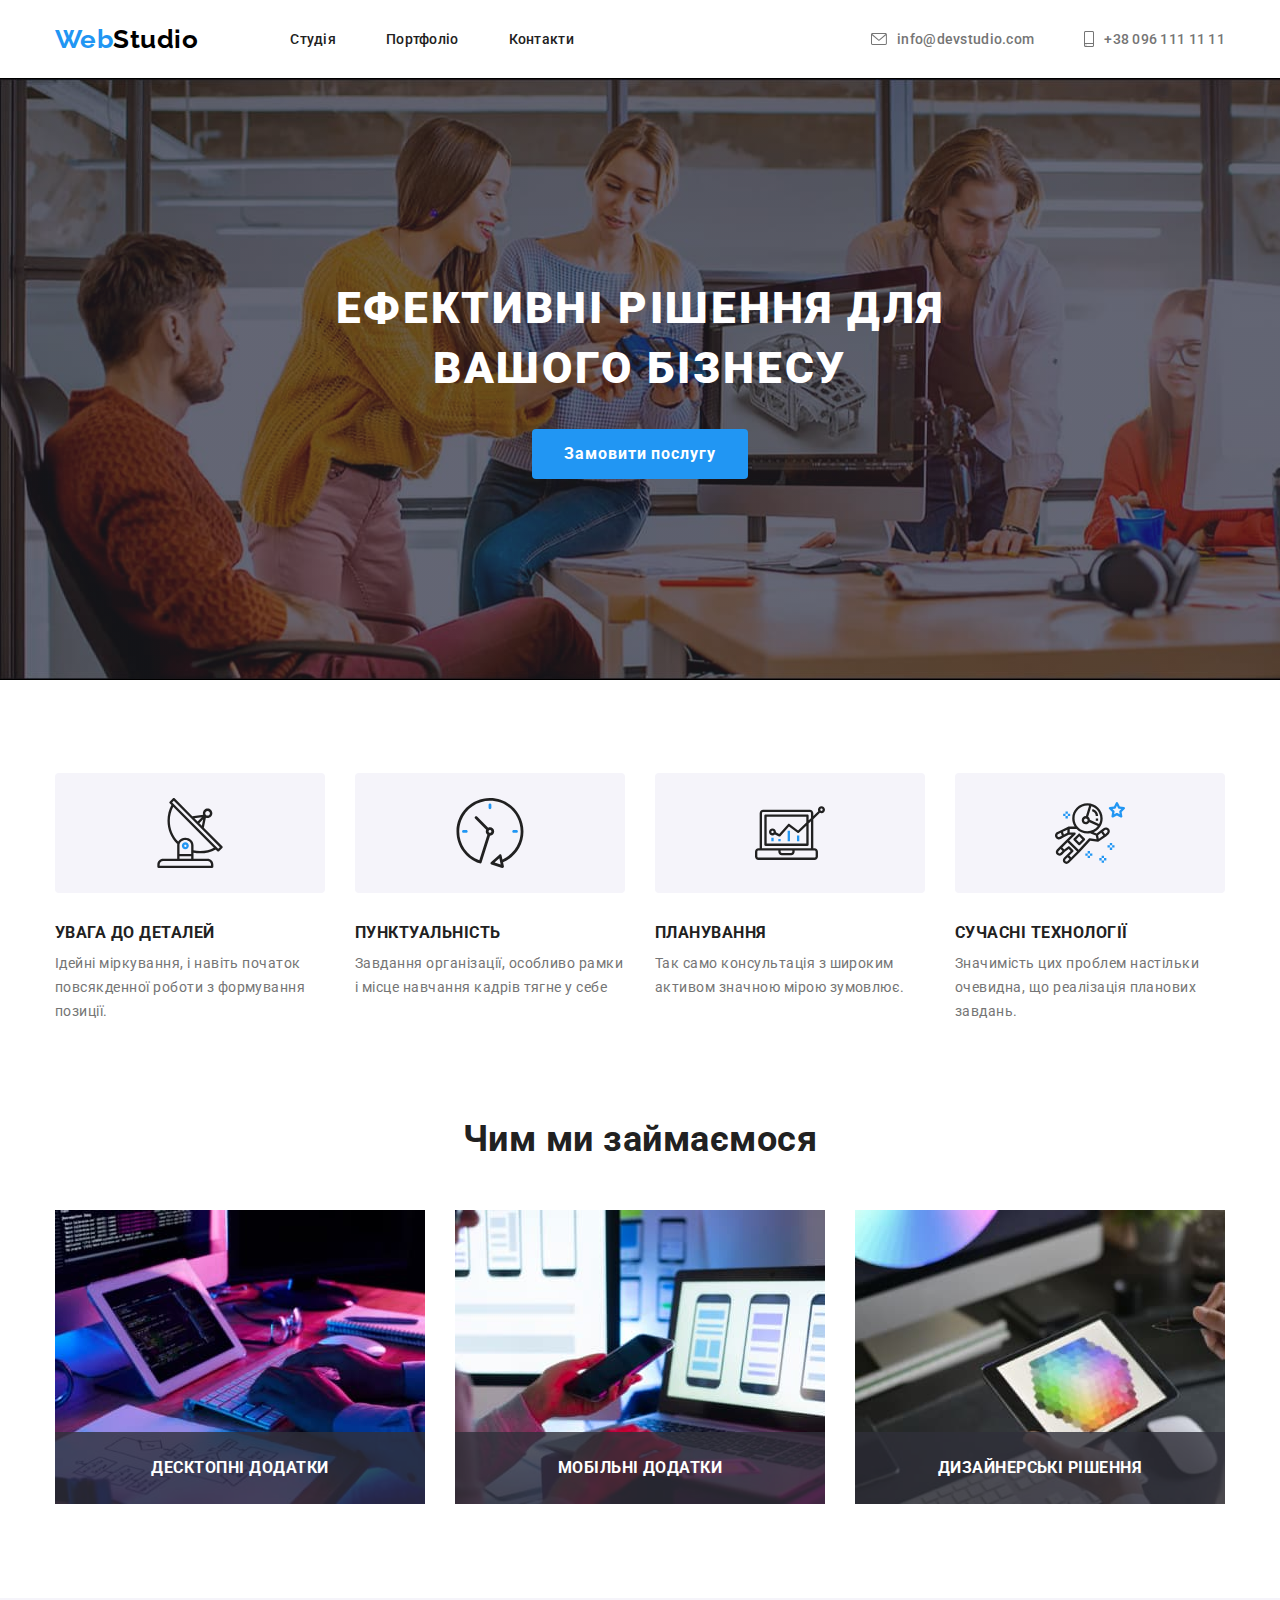
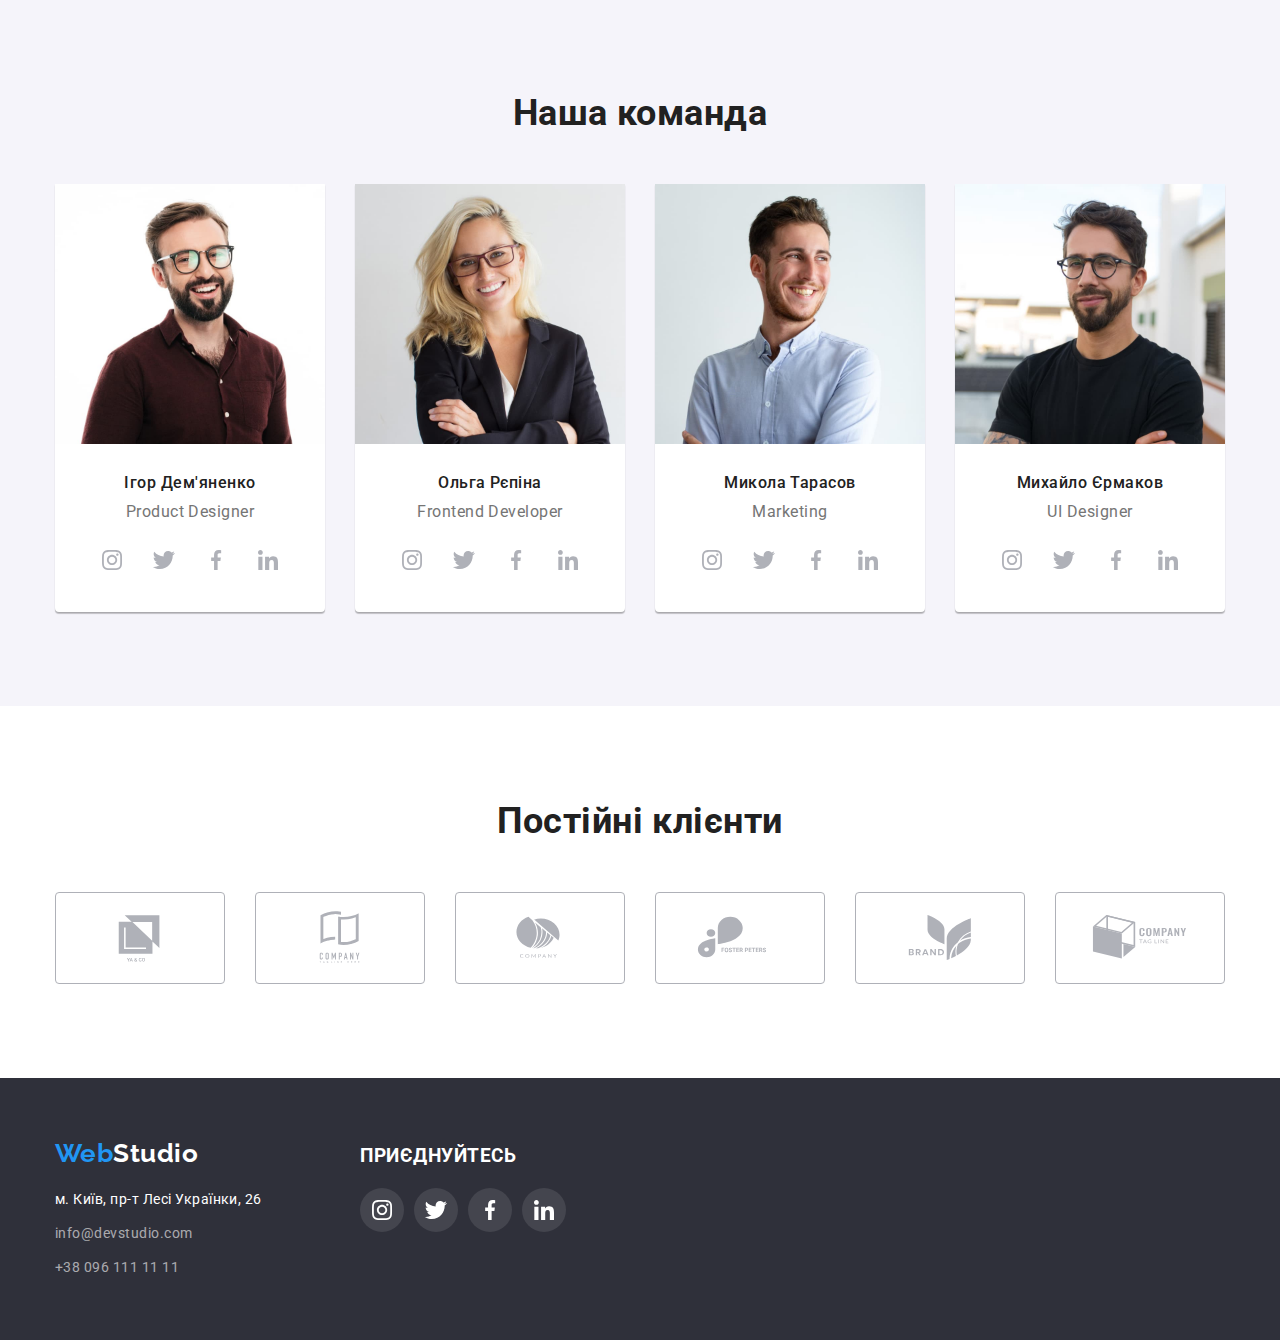
==== commit 05e9b122: "hw5" ====
--- a/index.html
+++ b/index.html
@@ -60,7 +60,7 @@
                     вашого бізнесу
                 </h1>
                 <span class="page-hero-btn">
-                    <button class="btns hero-button" type="button">
+                    <button class="btns hero-button" type="button" data-modal-open>
                         Замовити послугу
                     </button>
                 </span>
@@ -458,15 +458,16 @@
         </div>
     </footer>
 
-    <div class="backdrop">
+    <div class="backdrop is-hidden" data-modal>
         <div class="modal">
-            <button class="modal-close-btn">
+            <button class="modal-close-btn" data-modal-close>
                 <svg class="modal-close-icon" width="18" height="18">
                     <use href="./images/icons.svg#icon-close-black"></use>
                 </svg>
             </button>
         </div>
     </div>
+    <script src="./js/modal.js"></script>
 </body>
 
 </html>--- a/css/style.css
+++ b/css/style.css
@@ -785,6 +785,15 @@
     height: 100%;
     background-color: rgba(0, 0, 0, 0.2);
     z-index: 100;
+
+    transition: opacity var(--transition-dur-func),
+    visibility var(--transition-dur-func);
+}
+
+.backdrop.is-hidden {
+    visibility:hidden;
+    opacity:0;
+    pointer-events:none;
 }
 
 .modal {
